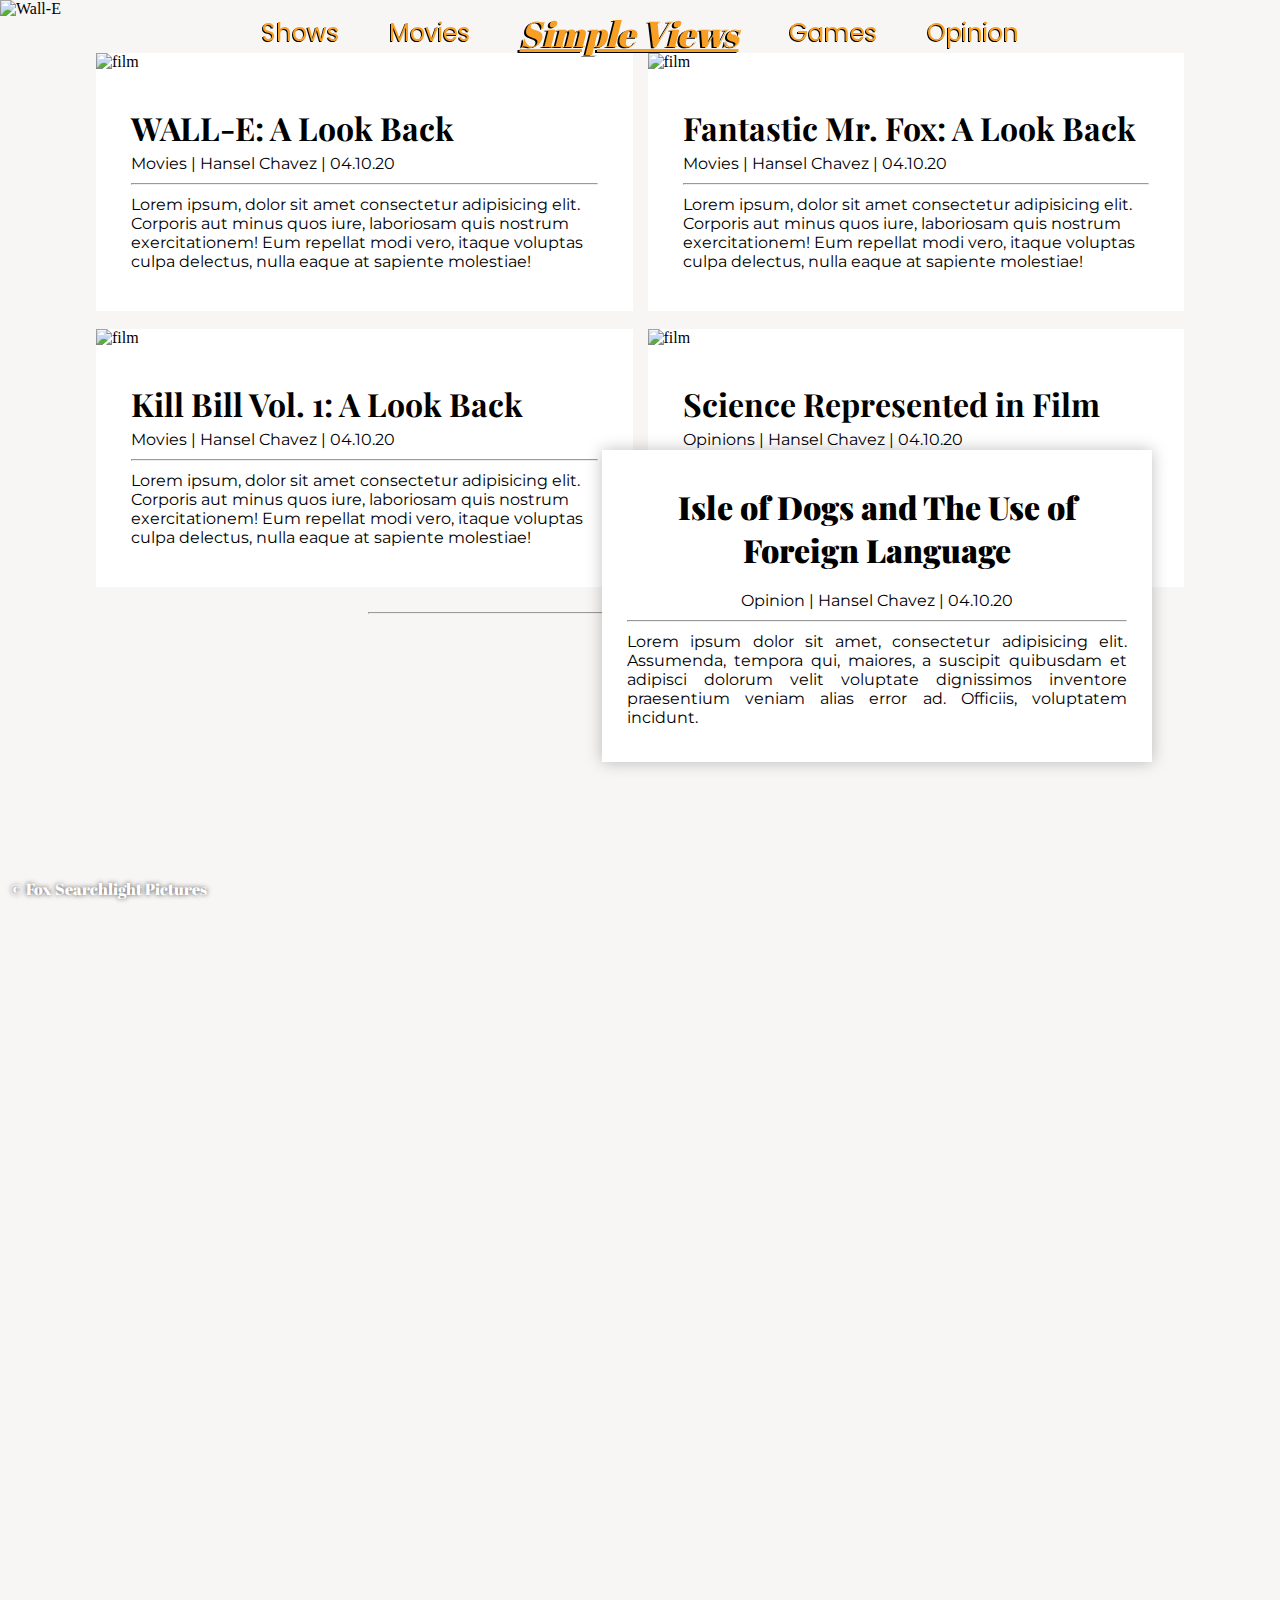
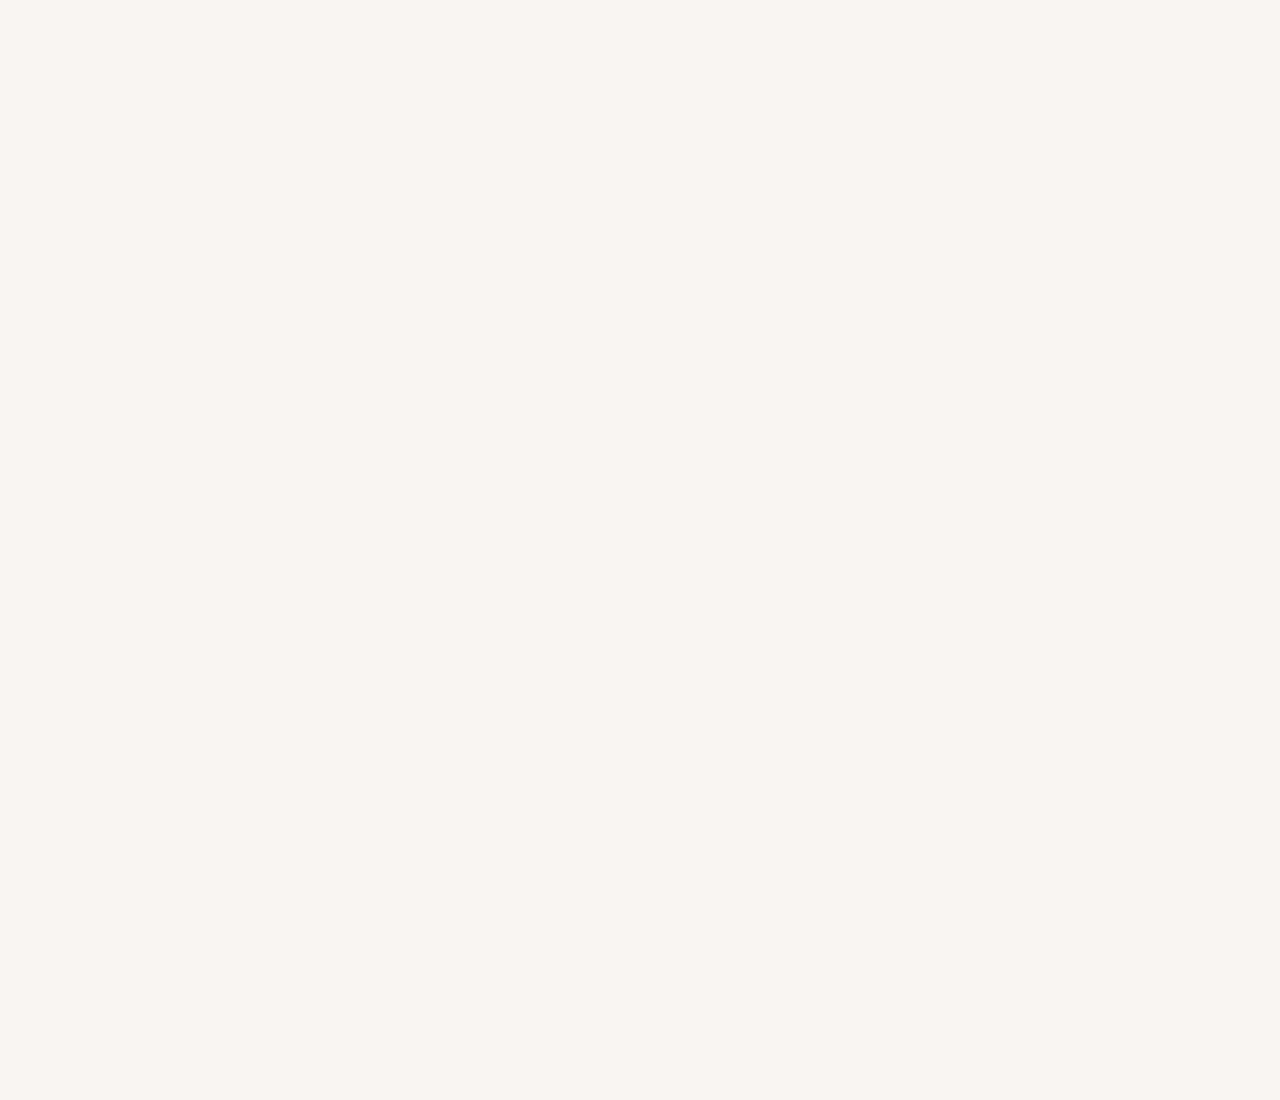
==== index.html @ 9f633988 "Initial Commit 🐈" ====
<!DOCTYPE html>
<html lang="en">
<head>
    <meta charset="UTF-8">
    <meta name="viewport" content="width=device-width, initial-scale=1.0">
    <link rel="stylesheet" href="css/main.css">
    <title>Simple Views | Home</title>
</head>
<body>
    <nav>
        <ul>
            <li><a href="index.html">Shows</a></li>
            <li><a href="index.html">Movies</a></li>
            <li><a href="index.html"><p class="main-title"><em>Simple Views</em></p></a></li>
            <li><a href="index.html">Games</a></li>
            <li><a href="index.html">Opinion</a></li>
        </ul>
    </nav>
    <div class="top-nav">
        <p class="main-title"><em>Simple Views</em></p>
        <div class="hamburger"><img class="main" src="svgs/bars.svg" alt="hamburger" width="25px"></div>
    </div>
    <div class="list-nav">
        <a href="index.html" class="link">Shows</a>
        <a href="index.html" class="link">Movies</a>
        <!-- <a href="index.html" class="main-title link">Simple<br>Views</a> -->
        <a href="index.html" class="link">Games</a>
        <a href="index.html" class="link">Opinion</a>
    </div>
    <!-- featured article -->
    <div class="to-not-scroll">
        <img src="https://www.indiewire.com/wp-content/uploads/2018/03/058_iod_making_of_book_stills_p3_dci_2k_matted_019762-copy.jpg" alt="Wall-E" class="featured-article">
        <p class="copyright">&copy; Fox Searchlight Pictures</>
    </div>
    <div class="snippet-of-article">
        <h1><strong>Isle of Dogs and The Use of Foreign Language</strong></h1>
        <p class="author">Opinion | Hansel Chavez | 04.10.20</p>
        <hr>
        <p>Lorem ipsum dolor sit amet, consectetur adipisicing elit. Assumenda, tempora qui, maiores, a suscipit quibusdam et adipisci dolorum velit voluptate dignissimos inventore praesentium veniam alias error ad. Officiis, voluptatem incidunt.</p>
    </div>
    
    <div class="main-content">
        <div class="section">
            <div class="review">
                <img src="https://i.pinimg.com/originals/05/1d/b9/051db99b019d8ab861c87ac76c04ed81.jpg" alt="film">
                <!-- <hr> -->
                <div class="about">
                    <h1>WALL-E: A Look Back</h1>
                    <p class="author">Movies | Hansel Chavez | 04.10.20</p>
                    <hr>
                    <p>
                        Lorem ipsum, dolor sit amet consectetur adipisicing elit. Corporis aut minus quos iure, laboriosam quis nostrum exercitationem! Eum repellat modi vero, itaque voluptas culpa delectus, nulla eaque at sapiente molestiae!
                    </p>
                </div>
            </div>
            <div class="review">
                <img src="https://wallpapers.moviemania.io/desktop/movie/10315/f4f3a8/fantastic-mr-fox-desktop-wallpaper.jpg?w=2552&h=1442" alt="film">
                <!-- <hr> -->
                <div class="about">
                    <h1>Fantastic Mr. Fox: A Look Back</h1>
                    <p class="author">Movies | Hansel Chavez | 04.10.20</p>
                    <hr>
                    <p>
                        Lorem ipsum, dolor sit amet consectetur adipisicing elit. Corporis aut minus quos iure, laboriosam quis nostrum exercitationem! Eum repellat modi vero, itaque voluptas culpa delectus, nulla eaque at sapiente molestiae!
                    </p>
                </div>
            </div>
        </div>
        <br>
        <div class="section">
            <div class="review">
                <img src="https://wallpapers.moviemania.io/desktop/movie/24/d836e7/kill-bill-vol-1-desktop-wallpaper.jpg?w=2552&h=1442" alt="film">
                <!-- <hr> -->
                <div class="about">
                    <h1>Kill Bill Vol. 1: A Look Back</h1>
                    <p class="author">Movies | Hansel Chavez | 04.10.20</p>
                    <hr>
                    <p>
                        Lorem ipsum, dolor sit amet consectetur adipisicing elit. Corporis aut minus quos iure, laboriosam quis nostrum exercitationem! Eum repellat modi vero, itaque voluptas culpa delectus, nulla eaque at sapiente molestiae!
                    </p>
                </div>
            </div>
            <div class="review">
                <img src="https://images.squarespace-cdn.com/content/v1/57851319893fc03407e46466/1470661141318-L913BXCWWRDQN30LKQCF/[base64]/Hidden+FIgures+West+Computers+In+Office.jpg?format=2500w" alt="film">
                <!-- <hr> -->
                <div class="about">
                    <h1>Science Represented in Film</h1>
                    <p class="author">Opinions | Hansel Chavez | 04.10.20</p>
                    <hr>
                    <p>
                        Lorem ipsum, dolor sit amet consectetur adipisicing elit. Corporis aut minus quos iure, laboriosam quis nostrum exercitationem! Eum repellat modi vero, itaque voluptas culpa delectus, nulla eaque at sapiente molestiae!
                    </p>
                </div>
            </div>
        </div>
        <hr style="margin: 25px 25%;">
    </div>


    <script src="script.js"></script>

</body>
</html>
---- css/main.css ----
@import url("https://fonts.googleapis.com/css2?family=Poppins:wght@300&display=swap");
@import url("https://fonts.googleapis.com/css2?family=Abril+Fatface&display=swap");
@import url("https://fonts.googleapis.com/css2?family=Playfair+Display:wght@600&display=swap");
@import url("https://fonts.googleapis.com/css2?family=Montserrat:wght@400;500&display=swap");
.top-nav {
  z-index: 6;
  display: none;
  position: fixed;
  width: 100%;
  -ms-grid-columns: 3 / 1;
      grid-template-columns: 3 / 1;
  background-color: white;
  -webkit-box-shadow: 0 0 5px rgba(0, 0, 0, 0.5);
          box-shadow: 0 0 5px rgba(0, 0, 0, 0.5);
  padding: 5px 0;
}

.top-nav .main-title {
  text-decoration: underline;
  font-size: 2rem;
  font-family: "Abril Fatface";
  color: #f79f24;
  text-shadow: -2px 1px 0 black;
  display: -webkit-box;
  display: -ms-flexbox;
  display: flex;
  -webkit-box-pack: left;
      -ms-flex-pack: left;
          justify-content: left;
  -webkit-box-align: center;
      -ms-flex-align: center;
          align-items: center;
  padding-left: 10px;
  -ms-grid-column: 1;
  -ms-grid-column-span: 9;
  grid-column: 1 / 10;
}

.top-nav .hamburger {
  display: -webkit-box;
  display: -ms-flexbox;
  display: flex;
  -webkit-box-align: center;
      -ms-flex-align: center;
          align-items: center;
  -webkit-box-pack: center;
      -ms-flex-pack: center;
          justify-content: center;
  -ms-grid-column: 10;
  grid-column: 10;
}

.list-nav {
  z-index: 5;
  opacity: 0;
  background-color: #111;
  display: -ms-grid;
  display: grid;
  text-align: center;
  -ms-grid-columns: (auto)[auto-fill];
      grid-template-columns: repeat(auto-fill, auto);
  width: 100%;
  overflow: hidden;
  height: 0;
  -webkit-box-shadow: 0 0 5px rgba(0, 0, 0, 0.5);
          box-shadow: 0 0 5px rgba(0, 0, 0, 0.5);
  opacity: 0;
  pointer-events: none;
  position: fixed;
  top: 52px;
  -webkit-transition: .5s ease;
  transition: .5s ease;
}

.list-nav a {
  background: white;
  padding: 10px 0;
  font-family: "montserrat";
  font-weight: 500;
  font-size: 25px;
  text-shadow: -1px 1px 0 black;
  color: #f79f24;
  text-decoration: none;
  line-height: 25px;
  -webkit-box-align: center;
      -ms-flex-align: center;
          align-items: center;
  -webkit-box-pack: center;
      -ms-flex-pack: center;
          justify-content: center;
}

.list-nav .main-title {
  font-family: "Abril Fatface";
  line-height: 90%;
}

*,
*::before,
*::after {
  padding: 0;
  margin: 0;
}

::-moz-selection {
  background-color: #e20049;
  color: white;
}

::selection {
  background-color: #e20049;
  color: white;
}

body {
  background-color: #F7F6F5;
  height: 300vh;
}

nav {
  z-index: 5;
  padding: 15px 0;
  background-color: transparent;
  width: 100%;
  font-size: 150%;
  font-family: "Poppins";
  position: fixed;
  display: block;
  -webkit-transition: 500ms ease;
  transition: 500ms ease;
}

nav ul {
  list-style-type: none;
  display: -webkit-box;
  display: -ms-flexbox;
  display: flex;
  -ms-flex-line-pack: center;
      align-content: center;
  -webkit-box-pack: center;
      -ms-flex-pack: center;
          justify-content: center;
}

nav ul li {
  margin: 0 10px;
  padding: 0 15px;
}

nav ul li a {
  font-weight: 400;
  text-align: center;
  text-decoration: none;
  text-shadow: -1px 1px 0 black;
  line-height: 100%;
  -webkit-transition: .5s ease;
  transition: .5s ease;
  -webkit-animation-fill-mode: backwards;
          animation-fill-mode: backwards;
  color: #f79f24;
}

nav ul li a:hover {
  color: #e20049;
}

nav ul li .main-title {
  text-decoration: underline;
  line-height: 100%;
  font-size: 150%;
  font-family: "Abril Fatface";
  text-shadow: -2px 1px 0 black;
  margin-bottom: 5px;
  font-weight: 500;
}

.to-not-scroll {
  overflow: hidden;
}

.to-not-scroll .featured-article {
  height: 100vh;
  width: 100%;
  -o-object-fit: cover;
     object-fit: cover;
}

.to-not-scroll .copyright {
  color: white;
  position: absolute;
  bottom: 0;
  left: 0;
  text-shadow: 0 0 5px rgba(0, 0, 0, 0.75);
  font-family: 'Abril Fatface';
  padding: 0 10px;
}

.snippet-of-article {
  background-color: white;
  color: black;
  width: 500px;
  padding: 25px;
  position: absolute;
  top: 50%;
  right: 10%;
  -webkit-box-shadow: 0 0 15px rgba(0, 0, 0, 0.25);
          box-shadow: 0 0 15px rgba(0, 0, 0, 0.25);
}

.snippet-of-article h1 {
  font-family: "playfair display";
  text-align: center;
  padding: 10px 0;
}

.snippet-of-article .author {
  font-size: 1rem;
  text-align: center;
}

.snippet-of-article p {
  padding: 10px 0;
  text-align: justify;
  font-family: "montserrat";
}

.main-content {
  max-width: 85%;
  padding: 10px;
  margin: 25px auto 0 auto;
}

.main-content .section {
  display: -ms-grid;
  display: grid;
  -webkit-box-align: center;
      -ms-flex-align: center;
          align-items: center;
  -ms-grid-columns: (minmax(240px, 1fr))[auto-fit];
      grid-template-columns: repeat(auto-fit, minmax(240px, 1fr));
  gap: 15px;
}

.main-content .section .review {
  background: white;
}

.main-content .section .review img {
  -o-object-fit: cover;
     object-fit: cover;
  width: 100%;
  height: 400px;
}

.main-content .section .review h1 {
  font-family: "playfair display";
}

.main-content .section .review hr {
  margin: 5px 0;
}

.main-content .section .review p {
  font-family: "montserrat";
  padding: 5px 0;
}

.main-content .section .review .about {
  padding: 35px;
}

.main-content .section .review .about p {
  font-size: 1rem;
}

@media only screen and (max-width: 430px) {
  nav {
    display: none;
  }
  .top-nav {
    display: -ms-grid;
    display: grid;
  }
  .list-nav {
    opacity: 1;
    pointer-events: visible;
  }
  .snippet-of-article {
    width: 85vw;
    margin: -140px auto 0 auto;
    position: static;
  }
  .to-not-scroll .copyright {
    top: 60px;
    font-size: 12px;
  }
  .main-content {
    margin-top: -80px;
  }
}
/*# sourceMappingURL=main.css.map */
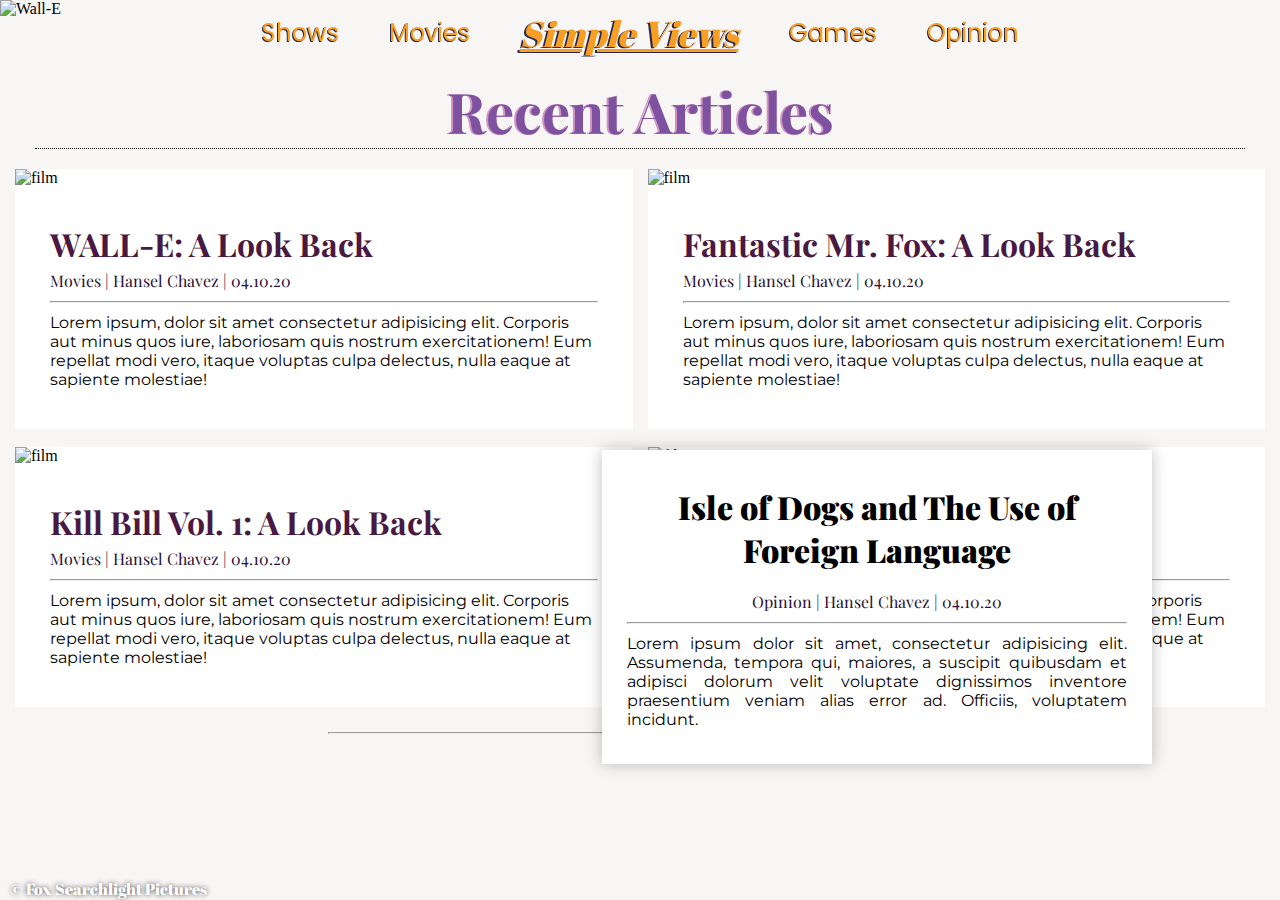
==== commit 71eef07c: "Few Tweaks Added" ====
--- a/index.html
+++ b/index.html
@@ -40,6 +40,7 @@
     </div>
     
     <div class="main-content">
+        <h1 class="title1">Recent Articles</h1>
         <div class="section">
             <div class="review">
                 <img src="https://i.pinimg.com/originals/05/1d/b9/051db99b019d8ab861c87ac76c04ed81.jpg" alt="film">
@@ -94,6 +95,7 @@
             </div>
         </div>
         <hr style="margin: 25px 25%;">
+
     </div>
 
 
--- a/css/main.css
+++ b/css/main.css
@@ -114,7 +114,6 @@
 
 body {
   background-color: #F7F6F5;
-  height: 300vh;
 }
 
 nav {
@@ -151,7 +150,7 @@
   font-weight: 400;
   text-align: center;
   text-decoration: none;
-  text-shadow: -1px 1px 0 black;
+  text-shadow: -1px 1px 0 #29274C;
   line-height: 100%;
   -webkit-transition: .5s ease;
   transition: .5s ease;
@@ -169,7 +168,7 @@
   line-height: 100%;
   font-size: 150%;
   font-family: "Abril Fatface";
-  text-shadow: -2px 1px 0 black;
+  text-shadow: -2px 1px 0 #29274C;
   margin-bottom: 5px;
   font-weight: 500;
 }
@@ -215,7 +214,9 @@
 
 .snippet-of-article .author {
   font-size: 1rem;
-  text-align: center;
+  color: #271033;
+  text-align: center;
+  font-family: "playfair display";
 }
 
 .snippet-of-article p {
@@ -225,9 +226,19 @@
 }
 
 .main-content {
-  max-width: 85%;
+  max-width: 1250px;
   padding: 10px;
   margin: 25px auto 0 auto;
+}
+
+.main-content .title1 {
+  font-family: "Playfair Display";
+  color: #7E52A0;
+  border-bottom: 1px dotted #111;
+  text-shadow: -2px 0 0 #D295BF;
+  text-align: center;
+  margin: 20px;
+  font-size: 350%;
 }
 
 .main-content .section {
@@ -254,6 +265,17 @@
 
 .main-content .section .review h1 {
   font-family: "playfair display";
+  color: #4A1942;
+}
+
+.main-content .section .review .about {
+  padding: 35px;
+}
+
+.main-content .section .review .about .author {
+  color: #271033;
+  font-family: "playfair display";
+  font-size: 1rem;
 }
 
 .main-content .section .review hr {
@@ -263,14 +285,7 @@
 .main-content .section .review p {
   font-family: "montserrat";
   padding: 5px 0;
-}
-
-.main-content .section .review .about {
-  padding: 35px;
-}
-
-.main-content .section .review .about p {
-  font-size: 1rem;
+  color: black;
 }
 
 @media only screen and (max-width: 430px) {
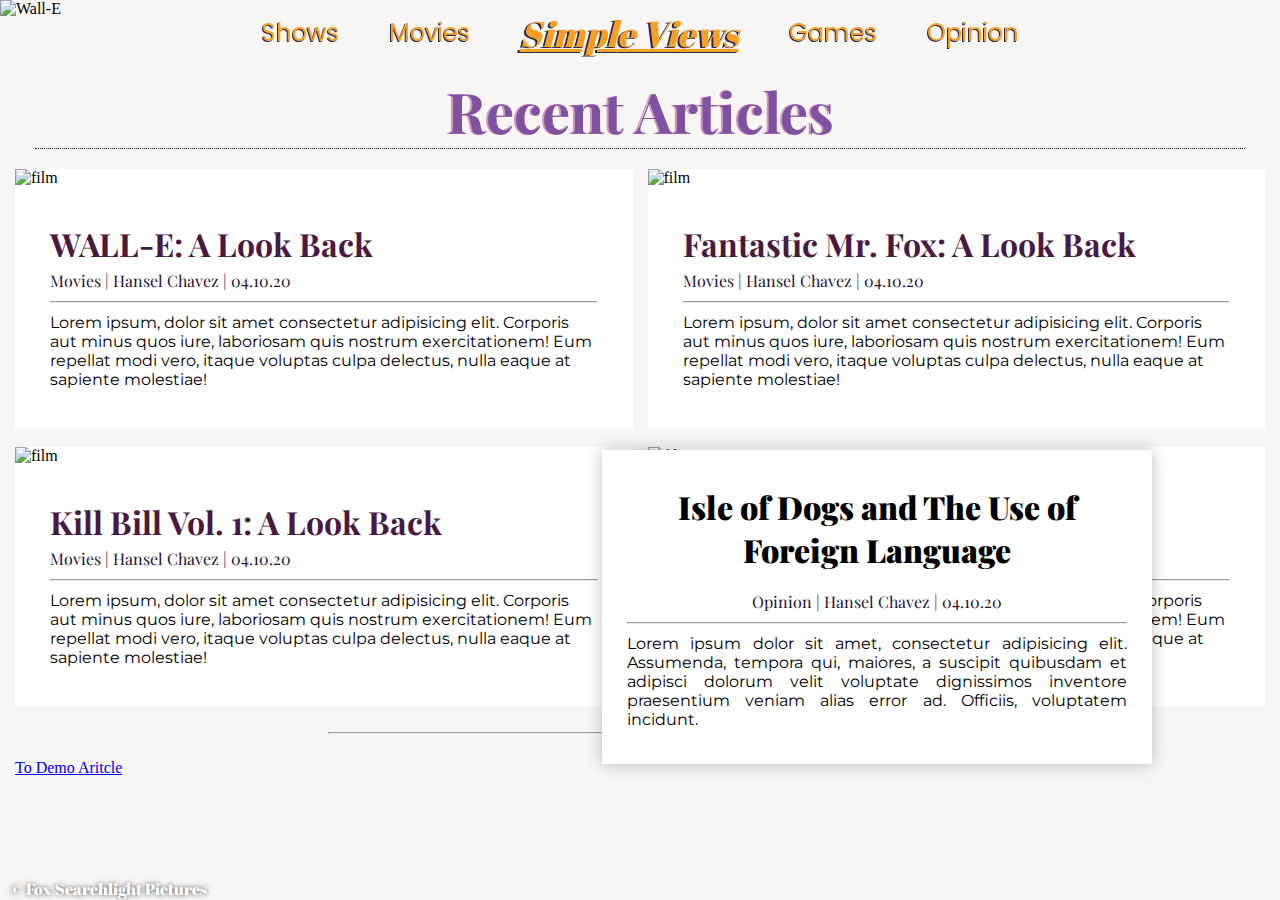
==== commit 4466f365: "Update index.html" ====
--- a/index.html
+++ b/index.html
@@ -55,7 +55,7 @@
                 </div>
             </div>
             <div class="review">
-                <img src="https://wallpapers.moviemania.io/desktop/movie/10315/f4f3a8/fantastic-mr-fox-desktop-wallpaper.jpg?w=2552&h=1442" alt="film">
+                <img src="https://images.thedigitalfix.com/img/2/2019/11/fantastic-mr-fox-1140x641.jpg" alt="film">
                 <!-- <hr> -->
                 <div class="about">
                     <h1>Fantastic Mr. Fox: A Look Back</h1>
@@ -70,7 +70,7 @@
         <br>
         <div class="section">
             <div class="review">
-                <img src="https://wallpapers.moviemania.io/desktop/movie/24/d836e7/kill-bill-vol-1-desktop-wallpaper.jpg?w=2552&h=1442" alt="film">
+                <img src="https://images2.minutemediacdn.com/image/upload/c_crop,h_1179,w_2097,x_0,y_0/v1554741587/shape/mentalfloss/559915-miramax.jpg?itok=SEhxdYNf" alt="film">
                 <!-- <hr> -->
                 <div class="about">
                     <h1>Kill Bill Vol. 1: A Look Back</h1>
@@ -96,10 +96,12 @@
         </div>
         <hr style="margin: 25px 25%;">
 
+        <a href="example.html">To Demo Aritcle</a>
+
     </div>
 
 
     <script src="script.js"></script>
 
 </body>
-</html>+</html>
--- a/css/main.css
+++ b/css/main.css
@@ -2,6 +2,243 @@
 @import url("https://fonts.googleapis.com/css2?family=Abril+Fatface&display=swap");
 @import url("https://fonts.googleapis.com/css2?family=Playfair+Display:wght@600&display=swap");
 @import url("https://fonts.googleapis.com/css2?family=Montserrat:wght@400;500&display=swap");
+*,
+*::before,
+*::after {
+  padding: 0;
+  margin: 0;
+}
+
+::-moz-selection {
+  background-color: #e20049;
+  color: white;
+}
+
+::selection {
+  background-color: #e20049;
+  color: white;
+}
+
+body {
+  background-color: #F7F6F5;
+}
+
+nav {
+  z-index: 5;
+  padding: 15px 0;
+  background-color: transparent;
+  width: 100%;
+  font-size: 150%;
+  font-family: "Poppins";
+  position: fixed;
+  display: block;
+  -webkit-transition: 500ms ease;
+  transition: 500ms ease;
+}
+
+nav ul {
+  list-style-type: none;
+  display: -webkit-box;
+  display: -ms-flexbox;
+  display: flex;
+  -ms-flex-line-pack: center;
+      align-content: center;
+  -webkit-box-pack: center;
+      -ms-flex-pack: center;
+          justify-content: center;
+}
+
+nav ul li {
+  margin: 0 10px;
+  padding: 0 15px;
+}
+
+nav ul li a {
+  font-weight: 400;
+  text-align: center;
+  text-decoration: none;
+  text-shadow: -1px 1px 0 #29274C;
+  line-height: 100%;
+  -webkit-transition: .5s ease;
+  transition: .5s ease;
+  -webkit-animation-fill-mode: backwards;
+          animation-fill-mode: backwards;
+  color: #f79f24;
+}
+
+nav ul li a:hover {
+  color: #e20049;
+}
+
+nav ul li .main-title {
+  text-decoration: underline;
+  line-height: 100%;
+  font-size: 150%;
+  font-family: "Abril Fatface";
+  text-shadow: -2px 1px 0 #29274C;
+  margin-bottom: 5px;
+  font-weight: 500;
+}
+
+.to-not-scroll {
+  overflow: hidden;
+}
+
+.to-not-scroll .featured-article {
+  height: 100vh;
+  width: 100%;
+  -o-object-fit: cover;
+     object-fit: cover;
+}
+
+.to-not-scroll .copyright {
+  color: white;
+  position: absolute;
+  bottom: 0;
+  left: 0;
+  text-shadow: 0 0 5px rgba(0, 0, 0, 0.75);
+  font-family: 'Abril Fatface';
+  padding: 0 10px;
+}
+
+.snippet-of-article {
+  background-color: white;
+  color: black;
+  width: 500px;
+  padding: 25px;
+  position: absolute;
+  top: 50%;
+  right: 10%;
+  -webkit-box-shadow: 0 0 15px rgba(0, 0, 0, 0.25);
+          box-shadow: 0 0 15px rgba(0, 0, 0, 0.25);
+}
+
+.snippet-of-article h1 {
+  font-family: "playfair display";
+  text-align: center;
+  padding: 10px 0;
+}
+
+.snippet-of-article .author {
+  font-size: 1rem;
+  color: #271033;
+  text-align: center;
+  font-family: "playfair display";
+}
+
+.snippet-of-article p {
+  padding: 10px 0;
+  text-align: justify;
+  font-family: "montserrat";
+}
+
+.main-content {
+  max-width: 1250px;
+  padding: 10px;
+  margin: 25px auto 0 auto;
+}
+
+.main-content .title1 {
+  font-family: "Playfair Display";
+  color: #7E52A0;
+  border-bottom: 1px dotted #111;
+  text-shadow: -2px 0 0 #D295BF;
+  text-align: center;
+  margin: 20px;
+  font-size: 350%;
+}
+
+.main-content .section {
+  display: -ms-grid;
+  display: grid;
+  -webkit-box-align: center;
+      -ms-flex-align: center;
+          align-items: center;
+  -ms-grid-columns: (minmax(240px, 1fr))[auto-fit];
+      grid-template-columns: repeat(auto-fit, minmax(240px, 1fr));
+  gap: 15px;
+}
+
+.main-content .section .review {
+  background: white;
+}
+
+.main-content .section .review img {
+  -o-object-fit: cover;
+     object-fit: cover;
+  width: 100%;
+  height: 400px;
+}
+
+.main-content .section .review h1 {
+  font-family: "playfair display";
+  color: #4A1942;
+}
+
+.main-content .section .review .about {
+  padding: 35px;
+}
+
+.main-content .section .review .about .author {
+  color: #271033;
+  font-family: "playfair display";
+  font-size: 1rem;
+}
+
+.main-content .section .review hr {
+  margin: 5px 0;
+}
+
+.main-content .section .review p {
+  font-family: "montserrat";
+  padding: 5px 0;
+  color: black;
+}
+
+.main-article {
+  position: relative;
+  background: #F7F6F5;
+  max-width: 80rem;
+  margin: 0 auto;
+  margin-top: -8em;
+}
+
+.main-article .credentials {
+  padding: 35px;
+  font-size: x-large;
+}
+
+.main-article .main {
+  padding: 35px;
+  font-size: larger;
+}
+
+@media only screen and (max-width: 430px) {
+  nav {
+    display: none;
+  }
+  .top-nav {
+    display: -ms-grid;
+    display: grid;
+  }
+  .list-nav {
+    opacity: 1;
+    pointer-events: visible;
+  }
+  .snippet-of-article {
+    width: 85vw;
+    margin: -140px auto 0 auto;
+    position: static;
+  }
+  .to-not-scroll .copyright {
+    top: 60px;
+    font-size: 12px;
+  }
+  .main-content {
+    margin-top: -80px;
+  }
+}
+
 .top-nav {
   z-index: 6;
   display: none;
@@ -94,223 +331,4 @@
   font-family: "Abril Fatface";
   line-height: 90%;
 }
-
-*,
-*::before,
-*::after {
-  padding: 0;
-  margin: 0;
-}
-
-::-moz-selection {
-  background-color: #e20049;
-  color: white;
-}
-
-::selection {
-  background-color: #e20049;
-  color: white;
-}
-
-body {
-  background-color: #F7F6F5;
-}
-
-nav {
-  z-index: 5;
-  padding: 15px 0;
-  background-color: transparent;
-  width: 100%;
-  font-size: 150%;
-  font-family: "Poppins";
-  position: fixed;
-  display: block;
-  -webkit-transition: 500ms ease;
-  transition: 500ms ease;
-}
-
-nav ul {
-  list-style-type: none;
-  display: -webkit-box;
-  display: -ms-flexbox;
-  display: flex;
-  -ms-flex-line-pack: center;
-      align-content: center;
-  -webkit-box-pack: center;
-      -ms-flex-pack: center;
-          justify-content: center;
-}
-
-nav ul li {
-  margin: 0 10px;
-  padding: 0 15px;
-}
-
-nav ul li a {
-  font-weight: 400;
-  text-align: center;
-  text-decoration: none;
-  text-shadow: -1px 1px 0 #29274C;
-  line-height: 100%;
-  -webkit-transition: .5s ease;
-  transition: .5s ease;
-  -webkit-animation-fill-mode: backwards;
-          animation-fill-mode: backwards;
-  color: #f79f24;
-}
-
-nav ul li a:hover {
-  color: #e20049;
-}
-
-nav ul li .main-title {
-  text-decoration: underline;
-  line-height: 100%;
-  font-size: 150%;
-  font-family: "Abril Fatface";
-  text-shadow: -2px 1px 0 #29274C;
-  margin-bottom: 5px;
-  font-weight: 500;
-}
-
-.to-not-scroll {
-  overflow: hidden;
-}
-
-.to-not-scroll .featured-article {
-  height: 100vh;
-  width: 100%;
-  -o-object-fit: cover;
-     object-fit: cover;
-}
-
-.to-not-scroll .copyright {
-  color: white;
-  position: absolute;
-  bottom: 0;
-  left: 0;
-  text-shadow: 0 0 5px rgba(0, 0, 0, 0.75);
-  font-family: 'Abril Fatface';
-  padding: 0 10px;
-}
-
-.snippet-of-article {
-  background-color: white;
-  color: black;
-  width: 500px;
-  padding: 25px;
-  position: absolute;
-  top: 50%;
-  right: 10%;
-  -webkit-box-shadow: 0 0 15px rgba(0, 0, 0, 0.25);
-          box-shadow: 0 0 15px rgba(0, 0, 0, 0.25);
-}
-
-.snippet-of-article h1 {
-  font-family: "playfair display";
-  text-align: center;
-  padding: 10px 0;
-}
-
-.snippet-of-article .author {
-  font-size: 1rem;
-  color: #271033;
-  text-align: center;
-  font-family: "playfair display";
-}
-
-.snippet-of-article p {
-  padding: 10px 0;
-  text-align: justify;
-  font-family: "montserrat";
-}
-
-.main-content {
-  max-width: 1250px;
-  padding: 10px;
-  margin: 25px auto 0 auto;
-}
-
-.main-content .title1 {
-  font-family: "Playfair Display";
-  color: #7E52A0;
-  border-bottom: 1px dotted #111;
-  text-shadow: -2px 0 0 #D295BF;
-  text-align: center;
-  margin: 20px;
-  font-size: 350%;
-}
-
-.main-content .section {
-  display: -ms-grid;
-  display: grid;
-  -webkit-box-align: center;
-      -ms-flex-align: center;
-          align-items: center;
-  -ms-grid-columns: (minmax(240px, 1fr))[auto-fit];
-      grid-template-columns: repeat(auto-fit, minmax(240px, 1fr));
-  gap: 15px;
-}
-
-.main-content .section .review {
-  background: white;
-}
-
-.main-content .section .review img {
-  -o-object-fit: cover;
-     object-fit: cover;
-  width: 100%;
-  height: 400px;
-}
-
-.main-content .section .review h1 {
-  font-family: "playfair display";
-  color: #4A1942;
-}
-
-.main-content .section .review .about {
-  padding: 35px;
-}
-
-.main-content .section .review .about .author {
-  color: #271033;
-  font-family: "playfair display";
-  font-size: 1rem;
-}
-
-.main-content .section .review hr {
-  margin: 5px 0;
-}
-
-.main-content .section .review p {
-  font-family: "montserrat";
-  padding: 5px 0;
-  color: black;
-}
-
-@media only screen and (max-width: 430px) {
-  nav {
-    display: none;
-  }
-  .top-nav {
-    display: -ms-grid;
-    display: grid;
-  }
-  .list-nav {
-    opacity: 1;
-    pointer-events: visible;
-  }
-  .snippet-of-article {
-    width: 85vw;
-    margin: -140px auto 0 auto;
-    position: static;
-  }
-  .to-not-scroll .copyright {
-    top: 60px;
-    font-size: 12px;
-  }
-  .main-content {
-    margin-top: -80px;
-  }
-}
 /*# sourceMappingURL=main.css.map */